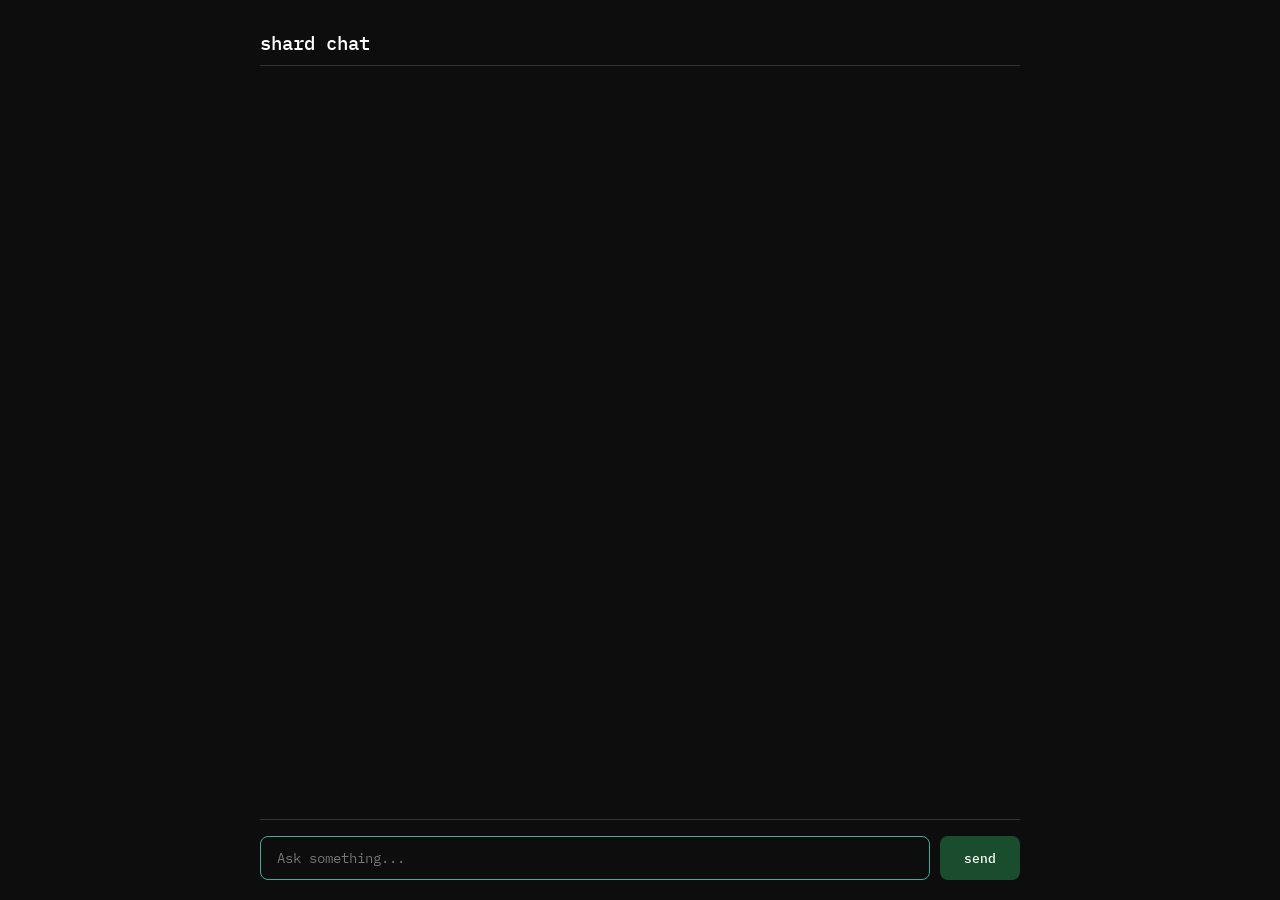
==== shard/web/chat/index.html @ 43e543bc "update" ====
<!DOCTYPE html>
<html lang="en">
<head>
	<meta charset="utf-8">
	<meta name="viewport" content="width=device-width, initial-scale=1">
	<title>shard — chat</title>
	<link rel="preconnect" href="https://fonts.googleapis.com">
	<link rel="preconnect" href="https://fonts.gstatic.com" crossorigin>
	<link href="https://fonts.googleapis.com/css2?family=IBM+Plex+Mono:wght@400;500;600&display=swap" rel="stylesheet">
	<link rel="stylesheet" href="/static/style.css">
	<style>
		body { margin: 0; background: #0d0d0d; color: #e0e0e0; font-family: 'IBM Plex Mono', monospace; }
		#app { display: flex; flex-direction: column; height: 100vh; max-width: 800px; margin: 0 auto; padding: 20px; box-sizing: border-box; }
		header { display: flex; justify-content: space-between; align-items: center; padding: 10px 0; border-bottom: 1px solid #333; margin-bottom: 20px; }
		header h1 { font-size: 1.2rem; font-weight: 500; margin: 0; color: #fff; }
		#messages { flex: 1; overflow-y: auto; display: flex; flex-direction: column; gap: 16px; padding: 10px 0; }
		.message { padding: 12px 16px; border-radius: 8px; max-width: 85%; word-wrap: break-word; }
		.message.user { align-self: flex-end; background: #1a4d2e; }
		.message.assistant { align-self: flex-start; background: #1a1a1a; border: 1px solid #333; }
		.message .role { font-size: 0.75rem; color: #888; margin-bottom: 4px; }
		.message .content { line-height: 1.5; }
		#input-area { display: flex; gap: 10px; padding-top: 16px; border-top: 1px solid #333; }
		#input { flex: 1; padding: 12px 16px; border-radius: 8px; border: 1px solid #333; background: #0d0d0d; color: #e0e0e0; font-family: inherit; font-size: 14px; resize: none; }
		#input:focus { outline: none; border-color: #4a9; }
		#send { padding: 12px 24px; border-radius: 8px; border: none; background: #1a4d2e; color: #fff; font-family: inherit; font-weight: 500; cursor: pointer; }
		#send:hover { background: #256839; }
		#send:disabled { background: #333; cursor: not-allowed; }
		.loading { color: #888; font-style: italic; }
	</style>
</head>
<body>
	<div id="app">
		<header>
			<h1>shard chat</h1>
		</header>
		<div id="messages"></div>
		<div id="input-area">
			<textarea id="input" rows="1" placeholder="Ask something..."></textarea>
			<button id="send">send</button>
		</div>
	</div>
	<script>
		const messages = document.getElementById('messages');
		const input = document.getElementById('input');
		const sendBtn = document.getElementById('send');

		function addMessage(role, content) {
			const div = document.createElement('div');
			div.className = `message ${role}`;
			div.innerHTML = `<div class="role">${role}</div><div class="content">${content}</div>`;
			messages.appendChild(div);
			messages.scrollTop = messages.scrollHeight;
		}

		async function send() {
			const text = input.value.trim();
			if (!text) return;
			input.value = '';
			addMessage('user', text);
			const loading = document.createElement('div');
			loading.className = 'message assistant loading';
			loading.textContent = 'thinking...';
			messages.appendChild(loading);
			sendBtn.disabled = true;
			try {
				const res = await fetch('/chat', {
					method: 'POST',
					headers: { 'Content-Type': 'application/json' },
					body: JSON.stringify({ messages: [{ role: 'user', content: text }] })
				});
				const data = await res.json();
				loading.remove();
				addMessage('assistant', data.content || 'No response');
			} catch (e) {
				loading.remove();
				addMessage('assistant', 'Error: ' + e.message);
			}
			sendBtn.disabled = false;
		}

		sendBtn.addEventListener('click', send);
		input.addEventListener('keydown', e => {
			if (e.key === 'Enter' && !e.shiftKey) { e.preventDefault(); send(); }
		});
		input.focus();
	</script>
</body>
</html>
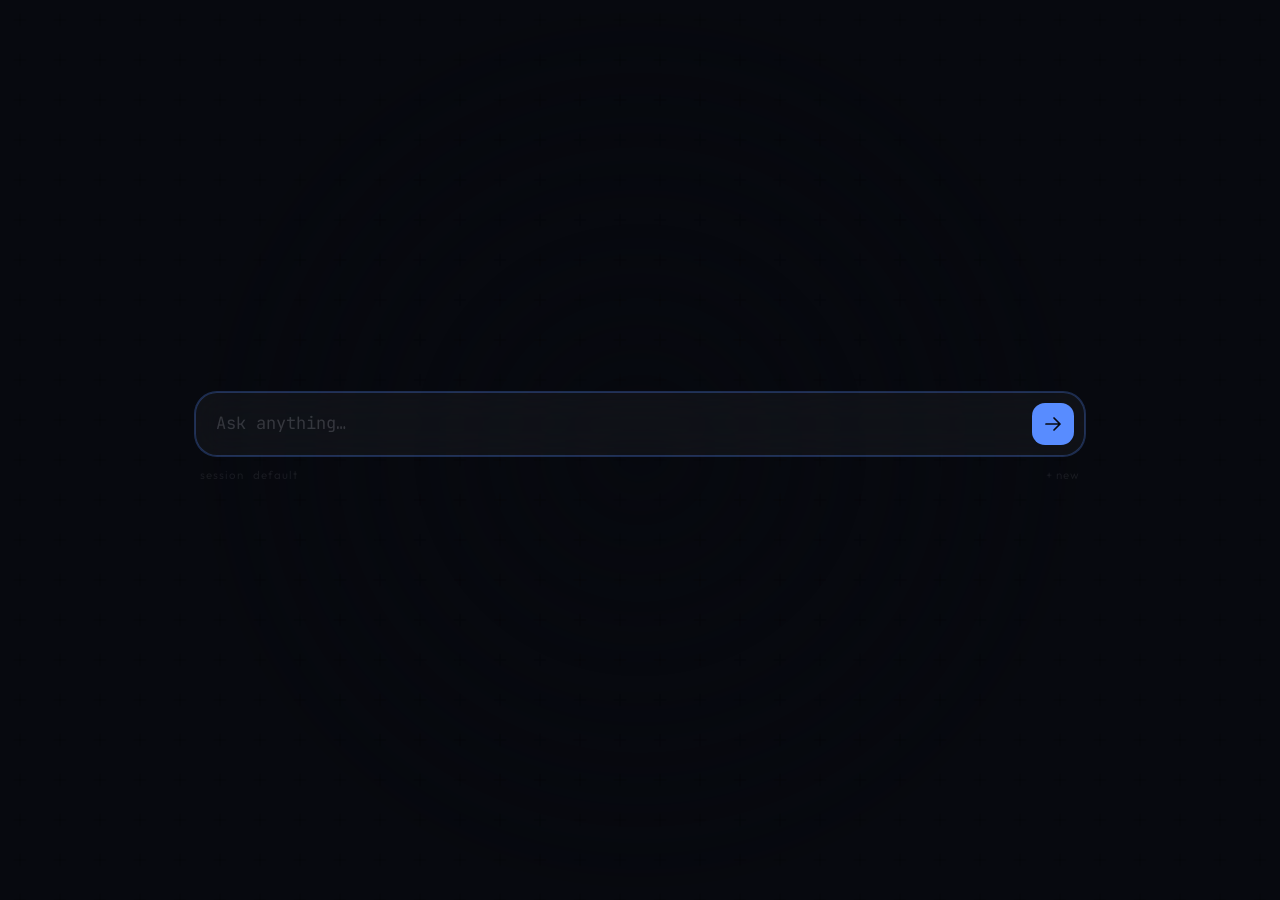
==== commit 0dba3957: "fixs" ====
--- a/shard/web/chat/index.html
+++ b/shard/web/chat/index.html
@@ -1,88 +1,704 @@
 <!DOCTYPE html>
 <html lang="en">
+
 <head>
 	<meta charset="utf-8">
 	<meta name="viewport" content="width=device-width, initial-scale=1">
-	<title>shard — chat</title>
+	<title>shard</title>
 	<link rel="preconnect" href="https://fonts.googleapis.com">
 	<link rel="preconnect" href="https://fonts.gstatic.com" crossorigin>
-	<link href="https://fonts.googleapis.com/css2?family=IBM+Plex+Mono:wght@400;500;600&display=swap" rel="stylesheet">
-	<link rel="stylesheet" href="/static/style.css">
+	<link
+		href="https://fonts.googleapis.com/css2?family=Outfit:wght@300;400;500&family=JetBrains+Mono:wght@300;400&display=swap"
+		rel="stylesheet">
 	<style>
-		body { margin: 0; background: #0d0d0d; color: #e0e0e0; font-family: 'IBM Plex Mono', monospace; }
-		#app { display: flex; flex-direction: column; height: 100vh; max-width: 800px; margin: 0 auto; padding: 20px; box-sizing: border-box; }
-		header { display: flex; justify-content: space-between; align-items: center; padding: 10px 0; border-bottom: 1px solid #333; margin-bottom: 20px; }
-		header h1 { font-size: 1.2rem; font-weight: 500; margin: 0; color: #fff; }
-		#messages { flex: 1; overflow-y: auto; display: flex; flex-direction: column; gap: 16px; padding: 10px 0; }
-		.message { padding: 12px 16px; border-radius: 8px; max-width: 85%; word-wrap: break-word; }
-		.message.user { align-self: flex-end; background: #1a4d2e; }
-		.message.assistant { align-self: flex-start; background: #1a1a1a; border: 1px solid #333; }
-		.message .role { font-size: 0.75rem; color: #888; margin-bottom: 4px; }
-		.message .content { line-height: 1.5; }
-		#input-area { display: flex; gap: 10px; padding-top: 16px; border-top: 1px solid #333; }
-		#input { flex: 1; padding: 12px 16px; border-radius: 8px; border: 1px solid #333; background: #0d0d0d; color: #e0e0e0; font-family: inherit; font-size: 14px; resize: none; }
-		#input:focus { outline: none; border-color: #4a9; }
-		#send { padding: 12px 24px; border-radius: 8px; border: none; background: #1a4d2e; color: #fff; font-family: inherit; font-weight: 500; cursor: pointer; }
-		#send:hover { background: #256839; }
-		#send:disabled { background: #333; cursor: not-allowed; }
-		.loading { color: #888; font-style: italic; }
+		:root {
+			--bg: #07090F;
+			--glass: rgba(255, 255, 255, 0.04);
+			--glass-border: rgba(255, 255, 255, 0.08);
+			--glass-user: rgba(88, 140, 255, 0.09);
+			--glass-user-b: rgba(88, 140, 255, 0.18);
+			--accent: #588CFF;
+			--accent-dim: rgba(88, 140, 255, 0.28);
+			--text: #E4E6F0;
+			--text-muted: rgba(228, 230, 240, 0.4);
+			--text-faint: rgba(228, 230, 240, 0.18);
+			--blur: 20px;
+			--font-ui: 'Outfit', sans-serif;
+			--font-mono: 'JetBrains Mono', monospace;
+			--ease: cubic-bezier(0.16, 1, 0.3, 1);
+			--reveal-opacity: 0.75;
+			/* 0–1: intensity of the blob reveal */
+		}
+
+		*,
+		*::before,
+		*::after {
+			box-sizing: border-box;
+			margin: 0;
+			padding: 0;
+		}
+
+		html,
+		body {
+			height: 100%;
+			overflow: hidden;
+		}
+
+		body {
+			background: var(--bg);
+			color: var(--text);
+			font-family: var(--font-mono);
+			font-size: 17px;
+			line-height: 1.65;
+			-webkit-font-smoothing: antialiased;
+		}
+
+		/* ── Background layers ───────────────────────────────────────────── */
+
+		/* Layer 0: blurred image — revealed by the mask hole in #glass-overlay */
+		#bg-image {
+			position: fixed;
+			inset: -100px;
+			/* overshoot to hide blur edges */
+			z-index: 0;
+			pointer-events: none;
+			background-size: cover;
+			background-position: center;
+			background-repeat: no-repeat;
+			filter: blur(80px);
+			opacity: var(--reveal-opacity);
+		}
+
+		/* cross plusses — black, in front of the glass */
+		body::after {
+			content: '';
+			position: fixed;
+			inset: 0;
+			z-index: 2;
+			pointer-events: none;
+			background-image: url("data:image/svg+xml,%3Csvg xmlns='http://www.w3.org/2000/svg' width='40' height='40'%3E%3Cline x1='20' y1='14' x2='20' y2='26' stroke='rgba(0,0,0,0.55)' stroke-width='1' stroke-linecap='round'/%3E%3Cline x1='14' y1='20' x2='26' y2='20' stroke='rgba(0,0,0,0.55)' stroke-width='1' stroke-linecap='round'/%3E%3C/svg%3E");
+			background-size: 40px 40px;
+			opacity: 0.5;
+		}
+
+		/* Layer 1: solid dark cover — hole punched by JS reveals #bg-image beneath */
+		#glass-overlay {
+			position: fixed;
+			inset: 0;
+			z-index: 1;
+			pointer-events: none;
+			background: #07090F;
+			mask-image: radial-gradient(circle 260px at 50% 50%, transparent 30%, black 85%);
+			-webkit-mask-image: radial-gradient(circle 260px at 50% 50%, transparent 30%, black 85%);
+		}
+
+		/* ── Layout ──────────────────────────────────────────────────────── */
+		#app {
+			position: relative;
+			z-index: 3;
+			display: flex;
+			flex-direction: column;
+			justify-content: center;
+			/* center input when empty */
+			height: 100vh;
+			max-width: 950px;
+			margin: 0 auto;
+			padding: 0 30px;
+			transition: justify-content 0s;
+		}
+
+		/* Once chat starts, switch to a real chat layout */
+		#app.chat-active {
+			justify-content: flex-start;
+		}
+
+		/* ── Messages ────────────────────────────────────────────────────── */
+		#messages {
+			display: none;
+			/* hidden until first message */
+			flex-direction: column;
+			gap: 15px;
+			overflow-y: auto;
+			padding: 40px 0 20px;
+			/* grows to fill all available space above the input */
+		}
+
+		#app.chat-active #messages {
+			display: flex;
+			flex: 1;
+		}
+
+		#messages::-webkit-scrollbar {
+			width: 3px;
+		}
+
+		#messages::-webkit-scrollbar-track {
+			background: transparent;
+		}
+
+		#messages::-webkit-scrollbar-thumb {
+			background: var(--glass-border);
+			border-radius: 2px;
+		}
+
+		/* ── Message ─────────────────────────────────────────────────────── */
+		.message {
+			display: flex;
+			flex-direction: column;
+			gap: 5px;
+			max-width: 82%;
+			opacity: 0;
+			transform: translateY(8px);
+			transition: opacity 0.3s var(--ease), transform 0.3s var(--ease);
+		}
+
+		.message--visible {
+			opacity: 1;
+			transform: none;
+		}
+
+		.message--user {
+			align-self: flex-end;
+		}
+
+		.message--assistant {
+			align-self: flex-start;
+		}
+
+		.message__role {
+			font-family: var(--font-ui);
+			font-size: 0.75rem;
+			font-weight: 500;
+			letter-spacing: 0.1em;
+			text-transform: uppercase;
+			color: var(--text-muted);
+			padding: 0 5px;
+		}
+
+		.message--user .message__role {
+			color: var(--accent);
+			opacity: 0.75;
+			text-align: right;
+		}
+
+		.message__body {
+			padding: 14px 19px;
+			border-radius: 18px;
+			border: 1px solid var(--glass-border);
+			background: var(--glass);
+			backdrop-filter: blur(var(--blur));
+			-webkit-backdrop-filter: blur(var(--blur));
+			color: var(--text);
+			line-height: 1.7;
+			word-break: break-word;
+			white-space: pre-wrap;
+		}
+
+		.message--user .message__body {
+			background: var(--glass-user);
+			border-color: var(--glass-user-b);
+			border-radius: 18px 18px 4px 18px;
+		}
+
+		.message--assistant .message__body {
+			border-radius: 18px 18px 18px 4px;
+		}
+
+		/* Thinking dots */
+		.message--thinking .message__body {
+			padding: 16px 22px;
+		}
+
+		.thinking-dots {
+			display: flex;
+			gap: 6px;
+			align-items: center;
+			height: 16px;
+		}
+
+		.thinking-dots span {
+			width: 6px;
+			height: 6px;
+			border-radius: 50%;
+			background: var(--accent);
+			opacity: 0.45;
+			animation: dot 1.2s ease-in-out infinite;
+		}
+
+		.thinking-dots span:nth-child(2) {
+			animation-delay: 0.15s;
+		}
+
+		.thinking-dots span:nth-child(3) {
+			animation-delay: 0.30s;
+		}
+
+		@keyframes dot {
+
+			0%,
+			60%,
+			100% {
+				transform: translateY(0);
+				opacity: 0.35;
+			}
+
+			30% {
+				transform: translateY(-6px);
+				opacity: 1;
+			}
+		}
+
+		/* Sources */
+		.message__sources {
+			padding: 0 5px;
+		}
+
+		.message__sources summary {
+			font-family: var(--font-ui);
+			font-size: 0.75rem;
+			color: var(--text-faint);
+			letter-spacing: 0.06em;
+			cursor: pointer;
+			list-style: none;
+			user-select: none;
+			transition: color 0.2s;
+		}
+
+		.message__sources summary::-webkit-details-marker {
+			display: none;
+		}
+
+		.message__sources summary::before {
+			content: '▸ ';
+			font-size: 0.65rem;
+			display: inline-block;
+			transition: transform 0.15s;
+		}
+
+		.message__sources[open] summary::before {
+			transform: rotate(90deg);
+		}
+
+		.message__sources summary:hover {
+			color: var(--text-muted);
+		}
+
+		.source-item {
+			margin-top: 6px;
+			padding: 9px 13px;
+			background: var(--glass);
+			border: 1px solid var(--glass-border);
+			border-radius: 10px;
+			font-size: 0.85rem;
+			color: var(--text-muted);
+			line-height: 1.55;
+		}
+
+		/* Error */
+		.message--error .message__body {
+			border-color: rgba(255, 90, 90, 0.22);
+			color: rgba(255, 160, 160, 0.9);
+		}
+
+		/* ── Input area ──────────────────────────────────────────────────── */
+		#input-area {
+			flex-shrink: 0;
+			padding: 0 0 24px;
+			display: flex;
+			flex-direction: column;
+			gap: 9px;
+		}
+
+		/* Add top padding when in chat mode to separate from messages */
+		#app.chat-active #input-area {
+			padding-top: 14px;
+		}
+
+		#input-glass {
+			display: flex;
+			align-items: center;
+			gap: 10px;
+			background: var(--glass);
+			border: 1px solid var(--glass-border);
+			border-radius: 22px;
+			padding: 10px 10px 10px 20px;
+			backdrop-filter: blur(var(--blur));
+			-webkit-backdrop-filter: blur(var(--blur));
+			transition: border-color 0.25s, box-shadow 0.25s;
+		}
+
+		#input-glass:focus-within {
+			border-color: var(--accent-dim);
+			box-shadow: 0 0 0 1px var(--accent-dim);
+		}
+
+		#input {
+			flex: 1;
+			background: transparent;
+			border: none;
+			outline: none;
+			color: var(--text);
+			font-family: var(--font-mono);
+			font-size: 17px;
+			line-height: 1.6;
+			resize: none;
+			min-height: 26px;
+			max-height: 200px;
+			overflow-y: auto;
+			padding: 0;
+			scrollbar-width: thin;
+			scrollbar-color: var(--glass-border) transparent;
+		}
+
+		#input::placeholder {
+			color: var(--text-faint);
+		}
+
+		#send {
+			flex-shrink: 0;
+			width: 42px;
+			height: 42px;
+			border-radius: 13px;
+			border: none;
+			background: var(--accent);
+			color: #07090F;
+			cursor: pointer;
+			display: flex;
+			align-items: center;
+			justify-content: center;
+			transition: background 0.2s, transform 0.15s;
+		}
+
+		#send:hover {
+			background: #7AABFF;
+			transform: scale(1.04);
+		}
+
+		#send:active {
+			transform: scale(0.95);
+		}
+
+		#send:disabled {
+			background: var(--glass-border);
+			opacity: 0.45;
+			cursor: not-allowed;
+			transform: none;
+		}
+
+		/* Session row */
+		#session-row {
+			display: flex;
+			align-items: center;
+			gap: 10px;
+			padding: 0 5px;
+			opacity: 0.45;
+			pointer-events: none;
+			user-select: none;
+		}
+
+		#session-row * {
+			font-family: var(--font-ui);
+			font-size: 0.72rem;
+			letter-spacing: 0.08em;
+			color: var(--text-faint);
+			background: none;
+			border: none;
+			cursor: default;
+		}
+
+		#session-new {
+			margin-left: auto;
+		}
 	</style>
 </head>
+
 <body>
+	<div id="bg-image"></div>
+	<div id="glass-overlay"></div>
 	<div id="app">
-		<header>
-			<h1>shard chat</h1>
-		</header>
 		<div id="messages"></div>
+
 		<div id="input-area">
-			<textarea id="input" rows="1" placeholder="Ask something..."></textarea>
-			<button id="send">send</button>
+			<div id="input-glass">
+				<textarea id="input" rows="1" placeholder="Ask anything…" autocomplete="off" spellcheck="false"></textarea>
+				<button id="send">
+					<svg width="18" height="18" viewBox="0 0 18 18" fill="none">
+						<path d="M2 9h14M10 3l6 6-6 6" stroke="currentColor" stroke-width="1.7" stroke-linecap="round"
+							stroke-linejoin="round" />
+					</svg>
+				</button>
+			</div>
+			<div id="session-row">
+				<span>session</span>
+				<span id="session-name">default</span>
+				<span id="session-new">+ new</span>
+			</div>
 		</div>
 	</div>
-	<script>
-		const messages = document.getElementById('messages');
-		const input = document.getElementById('input');
-		const sendBtn = document.getElementById('send');
-
-		function addMessage(role, content) {
-			const div = document.createElement('div');
-			div.className = `message ${role}`;
-			div.innerHTML = `<div class="role">${role}</div><div class="content">${content}</div>`;
-			messages.appendChild(div);
-			messages.scrollTop = messages.scrollHeight;
-		}
-
-		async function send() {
-			const text = input.value.trim();
-			if (!text) return;
-			input.value = '';
-			addMessage('user', text);
-			const loading = document.createElement('div');
-			loading.className = 'message assistant loading';
-			loading.textContent = 'thinking...';
-			messages.appendChild(loading);
-			sendBtn.disabled = true;
-			try {
-				const res = await fetch('/chat', {
+
+	<script type="module">
+		// ── Config ──────────────────────────────────────────────────────────
+		const Config = Object.freeze({
+			endpoints: { ask: '/ask', chat: '/chat' },
+			backend: 'ask',
+		});
+
+		// ── API ─────────────────────────────────────────────────────────────
+		const API = {
+			async _post(url, body) {
+				const res = await fetch(url, {
 					method: 'POST',
 					headers: { 'Content-Type': 'application/json' },
-					body: JSON.stringify({ messages: [{ role: 'user', content: text }] })
+					body: JSON.stringify(body),
 				});
-				const data = await res.json();
-				loading.remove();
-				addMessage('assistant', data.content || 'No response');
-			} catch (e) {
-				loading.remove();
-				addMessage('assistant', 'Error: ' + e.message);
-			}
-			sendBtn.disabled = false;
-		}
-
-		sendBtn.addEventListener('click', send);
-		input.addEventListener('keydown', e => {
-			if (e.key === 'Enter' && !e.shiftKey) { e.preventDefault(); send(); }
-		});
-		input.focus();
+				if (!res.ok) throw new Error(`HTTP ${res.status}`);
+				return res.json();
+			},
+			ask(query) { return this._post(Config.endpoints.ask, { query }); },
+			chat(messages, opts = {}) { return this._post(Config.endpoints.chat, { messages, ...opts }); },
+			query(text, sessionCtx = null) {
+				if (Config.backend === 'chat') {
+					const msgs = sessionCtx?.history ?? [{ role: 'user', content: text }];
+					return this.chat(msgs).then(d => ({ answer: d.content, sources: [] }));
+				}
+				return this.ask(text);
+			},
+		};
+
+		// ── State ───────────────────────────────────────────────────────────
+		const State = {
+			sessions: new Map(),
+			activeId: null,
+			get active() { return this.sessions.get(this.activeId); },
+			createSession(id = crypto.randomUUID()) {
+				this.sessions.set(id, { id, title: null, createdAt: Date.now(), messages: [] });
+				return id;
+			},
+			setActive(id) {
+				if (!this.sessions.has(id)) this.createSession(id);
+				this.activeId = id;
+			},
+			addMessage({ role, content, sources = null, error = false }) {
+				const msg = { id: crypto.randomUUID(), role, content, sources, error, timestamp: Date.now() };
+				this.active.messages.push(msg);
+				return msg;
+			},
+			chatHistory() {
+				return this.active.messages.map(m => ({ role: m.role, content: m.content }));
+			},
+			init() { this.setActive(this.createSession()); },
+		};
+
+		// ── MessageComponent ────────────────────────────────────────────────
+		const MessageComponent = {
+			create(msg) {
+				const el = document.createElement('div');
+				el.className = `message message--${msg.role}`;
+				if (msg.error) el.classList.add('message--error');
+				el.dataset.id = msg.id;
+
+				const roleEl = document.createElement('div');
+				roleEl.className = 'message__role';
+				roleEl.textContent = msg.role === 'user' ? 'you' : 'shard';
+
+				const body = document.createElement('div');
+				body.className = 'message__body';
+				body.textContent = msg.content;
+
+				el.appendChild(roleEl);
+				el.appendChild(body);
+
+				if (msg.sources?.length) {
+					const details = document.createElement('details');
+					details.className = 'message__sources';
+					const summary = document.createElement('summary');
+					summary.textContent = `${msg.sources.length} source${msg.sources.length !== 1 ? 's' : ''}`;
+					details.appendChild(summary);
+					msg.sources.forEach(s => {
+						const item = document.createElement('div');
+						item.className = 'source-item';
+						item.textContent = s.text ?? s.thought ?? s.content ?? JSON.stringify(s);
+						details.appendChild(item);
+					});
+					el.appendChild(details);
+				}
+
+				requestAnimationFrame(() => requestAnimationFrame(() => el.classList.add('message--visible')));
+				return el;
+			},
+
+			createThinking() {
+				const el = document.createElement('div');
+				el.className = 'message message--assistant message--thinking';
+				el.innerHTML = `
+					<div class="message__role">shard</div>
+					<div class="message__body">
+						<div class="thinking-dots"><span></span><span></span><span></span></div>
+					</div>`;
+				requestAnimationFrame(() => requestAnimationFrame(() => el.classList.add('message--visible')));
+				return el;
+			},
+		};
+
+		// ── UI ──────────────────────────────────────────────────────────────
+		const UI = {
+			init() {
+				this.appEl = document.getElementById('app');
+				this.messagesEl = document.getElementById('messages');
+				this.inputEl = document.getElementById('input');
+				this.sendEl = document.getElementById('send');
+				this.inputEl.addEventListener('input', () => this._resize());
+			},
+			_resize() {
+				this.inputEl.style.height = 'auto';
+				this.inputEl.style.height = Math.min(this.inputEl.scrollHeight, 200) + 'px';
+			},
+			activateChat() {
+				this.appEl.classList.add('chat-active');
+			},
+			addMessage(msg) {
+				const el = MessageComponent.create(msg);
+				this.messagesEl.appendChild(el);
+				this._scroll();
+				return el;
+			},
+			showThinking() {
+				const el = MessageComponent.createThinking();
+				this.messagesEl.appendChild(el);
+				this._scroll();
+				return el;
+			},
+			removeThinking(el) { el?.remove(); },
+			_scroll() {
+				this.messagesEl.scrollTo({ top: this.messagesEl.scrollHeight, behavior: 'smooth' });
+			},
+			setLoading(v) {
+				this.sendEl.disabled = v;
+				this.inputEl.disabled = v;
+				if (!v) { this.inputEl.focus(); this._resize(); }
+			},
+			getInput() { return this.inputEl.value.trim(); },
+			clearInput() { this.inputEl.value = ''; this.inputEl.style.height = 'auto'; },
+			onSend(fn) {
+				this.sendEl.addEventListener('click', fn);
+				this.inputEl.addEventListener('keydown', e => {
+					if (e.key === 'Enter' && !e.shiftKey) { e.preventDefault(); fn(); }
+				});
+			},
+		};
+
+		// ── App ─────────────────────────────────────────────────────────────
+		const App = {
+			started: false,
+			async init() {
+				UI.init();
+				State.init();
+				UI.onSend(() => this.send());
+				UI.inputEl.focus();
+			},
+			async send() {
+				const text = UI.getInput();
+				if (!text) return;
+
+				if (!this.started) {
+					this.started = true;
+					UI.activateChat();
+				}
+
+				UI.clearInput();
+				UI.setLoading(true);
+
+				const userMsg = State.addMessage({ role: 'user', content: text });
+				UI.addMessage(userMsg);
+
+				const thinking = UI.showThinking();
+
+				try {
+					const result = await API.query(text, { history: State.chatHistory() });
+					UI.removeThinking(thinking);
+					const reply = State.addMessage({
+						role: 'assistant',
+						content: result.answer ?? result.content ?? '—',
+						sources: result.sources ?? null,
+					});
+					UI.addMessage(reply);
+				} catch (err) {
+					UI.removeThinking(thinking);
+					const errMsg = State.addMessage({ role: 'assistant', content: `Error: ${err.message}`, error: true });
+					UI.addMessage(errMsg);
+				} finally {
+					UI.setLoading(false);
+				}
+			},
+		};
+
+		App.init();
+
+		// ── Random Pexels background ────────────────────────────────────────
+		const BG_IMAGES = [
+			// 'https://images.pexels.com/photos/18337612/pexels-photo-18337612.jpeg?auto=compress&cs=tinysrgb&w=1920', // neon cyber grid city
+			// 'https://images.pexels.com/photos/3251991/pexels-photo-3251991.jpeg?auto=compress&cs=tinysrgb&w=1920',  // rainy nights city lights
+			// 'https://images.pexels.com/photos/1526/dark-blur-blurred-gradient.jpg?auto=compress&cs=tinysrgb&w=1920', // dark gradient blur
+			// 'https://images.pexels.com/photos/15578335/pexels-photo-15578335.png?auto=compress&cs=tinysrgb&w=1920',  // moody warm abstract
+			// 'https://images.pexels.com/photos/29576128/pexels-photo-29576128.jpeg?auto=compress&cs=tinysrgb&w=1920', // bw bridge night
+			'https://images.pexels.com/photos/2080960/pexels-photo-2080960.jpeg?auto=compress&cs=tinysrgb&w=1920', // bw bridge night
+		];
+		const pick = BG_IMAGES[Math.floor(Math.random() * BG_IMAGES.length)];
+		document.getElementById('bg-image').style.backgroundImage = `url('${pick}')`;
+
+		// ── Reveal-hole tracking ────────────────────────────────────────────
+		const glassEl = document.getElementById('glass-overlay');
+		const bgEl = document.getElementById('bg-image');
+		const BLOB_R = 900;
+		const BASE_OPACITY = parseFloat(
+			getComputedStyle(document.documentElement).getPropertyValue('--reveal-opacity')
+		) || 0.75;
+		const FADE_START = 200, FADE_END = 40;
+
+		let bx = window.innerWidth / 2, by = window.innerHeight / 2;
+		let tx = bx, ty = by;
+		let currentOpacity = BASE_OPACITY;
+		let currentR = BLOB_R;
+
+		document.addEventListener('mousemove', e => { tx = e.clientX; ty = e.clientY; });
+
+		function distToRect(x, y, rect) {
+			const dx = Math.max(rect.left - x, 0, x - rect.right);
+			const dy = Math.max(rect.top - y, 0, y - rect.bottom);
+			return Math.hypot(dx, dy);
+		}
+
+		function nearestInteractable(x, y) {
+			const els = document.querySelectorAll('button, textarea, input, a, [tabindex]');
+			let min = Infinity;
+			els.forEach(el => {
+				const d = distToRect(x, y, el.getBoundingClientRect());
+				if (d < min) min = d;
+			});
+			return min;
+		}
+
+		(function lerp() {
+			bx += (tx - bx) * 0.08;
+			by += (ty - by) * 0.08;
+
+			const dist = nearestInteractable(bx, by);
+			// t=1 far away, t=0 right on element — both opacity and size go to half at t=0
+			const t = Math.min(Math.max((dist - FADE_END) / (FADE_START - FADE_END), 0), 1);
+			const targetOpacity = BASE_OPACITY * (0.5 + 0.5 * t);
+			const targetR = BLOB_R * (0.5 + 0.5 * t);
+
+			currentOpacity += (targetOpacity - currentOpacity) * 0.08;
+			currentR += (targetR - currentR) * 0.08;
+
+			bgEl.style.opacity = currentOpacity;
+			const mask = `radial-gradient(circle ${currentR}px at ${bx}px ${by}px, transparent 0%, black 100%)`;
+			glassEl.style.maskImage = mask;
+			glassEl.style.webkitMaskImage = mask;
+
+			requestAnimationFrame(lerp);
+		})();
 	</script>
 </body>
+
 </html>
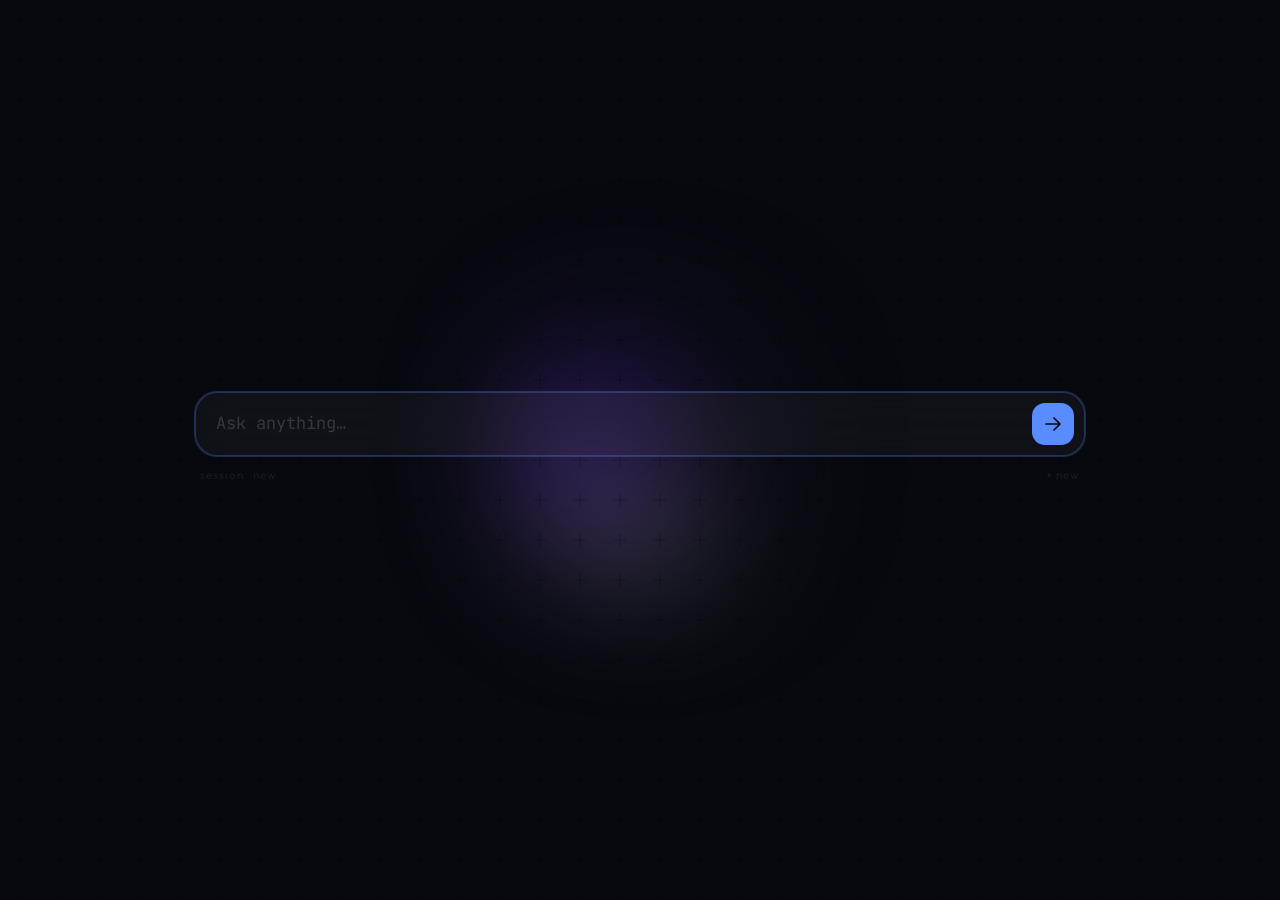
==== commit df2c2e41: "fixes" ====
--- a/shard/web/chat/index.html
+++ b/shard/web/chat/index.html
@@ -26,8 +26,6 @@
 			--font-ui: 'Outfit', sans-serif;
 			--font-mono: 'JetBrains Mono', monospace;
 			--ease: cubic-bezier(0.16, 1, 0.3, 1);
-			--reveal-opacity: 0.75;
-			/* 0–1: intensity of the blob reveal */
 		}
 
 		*,
@@ -55,21 +53,7 @@
 
 		/* ── Background layers ───────────────────────────────────────────── */
 
-		/* Layer 0: blurred image — revealed by the mask hole in #glass-overlay */
-		#bg-image {
-			position: fixed;
-			inset: -100px;
-			/* overshoot to hide blur edges */
-			z-index: 0;
-			pointer-events: none;
-			background-size: cover;
-			background-position: center;
-			background-repeat: no-repeat;
-			filter: blur(80px);
-			opacity: var(--reveal-opacity);
-		}
-
-		/* cross plusses — black, in front of the glass */
+/* cross plusses — black, in front of the glass */
 		body::after {
 			content: '';
 			position: fixed;
@@ -81,18 +65,16 @@
 			opacity: 0.5;
 		}
 
-		/* Layer 1: solid dark cover — hole punched by JS reveals #bg-image beneath */
-		#glass-overlay {
+		#gpu-canvas {
 			position: fixed;
 			inset: 0;
-			z-index: 1;
+			width: 100%;
+			height: 100%;
+			z-index: 0;
 			pointer-events: none;
-			background: #07090F;
-			mask-image: radial-gradient(circle 260px at 50% 50%, transparent 30%, black 85%);
-			-webkit-mask-image: radial-gradient(circle 260px at 50% 50%, transparent 30%, black 85%);
-		}
-
-		/* ── Layout ──────────────────────────────────────────────────────── */
+		}
+
+/* ── Layout ──────────────────────────────────────────────────────── */
 		#app {
 			position: relative;
 			z-index: 3;
@@ -202,50 +184,6 @@
 
 		.message--assistant .message__body {
 			border-radius: 18px 18px 18px 4px;
-		}
-
-		/* Thinking dots */
-		.message--thinking .message__body {
-			padding: 16px 22px;
-		}
-
-		.thinking-dots {
-			display: flex;
-			gap: 6px;
-			align-items: center;
-			height: 16px;
-		}
-
-		.thinking-dots span {
-			width: 6px;
-			height: 6px;
-			border-radius: 50%;
-			background: var(--accent);
-			opacity: 0.45;
-			animation: dot 1.2s ease-in-out infinite;
-		}
-
-		.thinking-dots span:nth-child(2) {
-			animation-delay: 0.15s;
-		}
-
-		.thinking-dots span:nth-child(3) {
-			animation-delay: 0.30s;
-		}
-
-		@keyframes dot {
-
-			0%,
-			60%,
-			100% {
-				transform: translateY(0);
-				opacity: 0.35;
-			}
-
-			30% {
-				transform: translateY(-6px);
-				opacity: 1;
-			}
 		}
 
 		/* Sources */
@@ -360,32 +298,87 @@
 			height: 42px;
 			border-radius: 13px;
 			border: none;
+			background: transparent;
+			cursor: pointer;
+			position: relative;
+		}
+
+		#send::before {
+			content: '';
+			position: absolute;
+			inset: 0;
+			border-radius: 13px;
 			background: var(--accent);
-			color: #07090F;
-			cursor: pointer;
+			transition: transform 0.5s var(--ease), opacity 0.4s var(--ease), border-radius 0.45s var(--ease);
+			pointer-events: none;
+		}
+
+		#send:hover::before { background: #7AABFF; }
+		#send:active::before { transform: scale(0.93); }
+
+		#send.loading::before,
+		#send.loading:hover::before {
+			transform: scale(0);
+			opacity: 0;
+			border-radius: 50%;
+		}
+
+		#send.loading { cursor: default; }
+
+		#send.loading:hover .send-icon--spinner {
+			transform: scale(0.65);
+			opacity: 0.6;
+		}
+
+		.send-icon {
+			position: absolute;
+			inset: 0;
 			display: flex;
 			align-items: center;
 			justify-content: center;
-			transition: background 0.2s, transform 0.15s;
-		}
-
-		#send:hover {
-			background: #7AABFF;
-			transform: scale(1.04);
-		}
-
-		#send:active {
-			transform: scale(0.95);
-		}
-
-		#send:disabled {
-			background: var(--glass-border);
-			opacity: 0.45;
-			cursor: not-allowed;
-			transform: none;
-		}
-
-		/* Session row */
+			transition: opacity 0.35s var(--ease), transform 0.5s cubic-bezier(0.34, 1.56, 0.64, 1);
+		}
+
+		.send-icon--arrow { color: #07090F; }
+
+		.send-icon--spinner {
+			opacity: 0;
+			transform: scale(0.05);
+			color: var(--accent);
+		}
+
+		#send.loading .send-icon--arrow {
+			opacity: 0;
+			transform: scale(0.05);
+		}
+
+		#send.loading .send-icon--spinner {
+			opacity: 1;
+			transform: scale(1);
+		}
+
+		#send.loading .send-icon--spinner svg {
+			animation: arc-spin 1.4s linear infinite;
+		}
+
+		#send.loading .send-icon--spinner circle {
+			animation: arc-breathe 2s cubic-bezier(0.37, 0, 0.63, 1) infinite;
+		}
+
+		@keyframes arc-spin {
+			to { transform: rotate(360deg); }
+		}
+
+		@keyframes arc-breathe {
+			0%   { stroke-dasharray: 24 16; stroke-dashoffset: 0;   opacity: 0.75; }
+			20%  { stroke-dasharray: 38 2;  stroke-dashoffset: -8;  opacity: 1; }
+			35%  { stroke-dasharray: 16 24; stroke-dashoffset: -4;  opacity: 0.35; }
+			55%  { stroke-dasharray: 34 6;  stroke-dashoffset: -10; opacity: 0.9; }
+			70%  { stroke-dasharray: 20 20; stroke-dashoffset: -3;  opacity: 0.4; }
+			100% { stroke-dasharray: 24 16; stroke-dashoffset: 0;   opacity: 0.75; }
+		}
+
+				/* Session row */
 		#session-row {
 			display: flex;
 			align-items: center;
@@ -408,24 +401,38 @@
 
 		#session-new {
 			margin-left: auto;
+			pointer-events: auto;
+			cursor: pointer;
+			transition: color 0.2s;
+		}
+
+		#session-new:hover {
+			color: var(--text-muted);
 		}
 	</style>
 </head>
 
 <body>
-	<div id="bg-image"></div>
-	<div id="glass-overlay"></div>
-	<div id="app">
+<canvas id="gpu-canvas"></canvas>
+<div id="app">
 		<div id="messages"></div>
 
 		<div id="input-area">
 			<div id="input-glass">
 				<textarea id="input" rows="1" placeholder="Ask anything…" autocomplete="off" spellcheck="false"></textarea>
 				<button id="send">
-					<svg width="18" height="18" viewBox="0 0 18 18" fill="none">
-						<path d="M2 9h14M10 3l6 6-6 6" stroke="currentColor" stroke-width="1.7" stroke-linecap="round"
-							stroke-linejoin="round" />
-					</svg>
+					<span class="send-icon send-icon--arrow">
+						<svg width="18" height="18" viewBox="0 0 18 18" fill="none">
+							<path d="M2 9h14M10 3l6 6-6 6" stroke="currentColor" stroke-width="1.7" stroke-linecap="round"
+								stroke-linejoin="round" />
+						</svg>
+					</span>
+					<span class="send-icon send-icon--spinner">
+						<svg width="18" height="18" viewBox="0 0 18 18" fill="none">
+							<circle cx="9" cy="9" r="6.5" stroke="currentColor" stroke-width="1.7"
+								stroke-linecap="round" stroke-dasharray="26 14" />
+						</svg>
+					</span>
 				</button>
 			</div>
 			<div id="session-row">
@@ -439,8 +446,8 @@
 	<script type="module">
 		// ── Config ──────────────────────────────────────────────────────────
 		const Config = Object.freeze({
-			endpoints: { ask: '/ask', chat: '/chat' },
-			backend: 'ask',
+			endpoints: { ask: '/ask', chat: '/chat', agent: '/agent' },
+			backend: 'agent',
 		});
 
 		// ── API ─────────────────────────────────────────────────────────────
@@ -456,7 +463,14 @@
 			},
 			ask(query) { return this._post(Config.endpoints.ask, { query }); },
 			chat(messages, opts = {}) { return this._post(Config.endpoints.chat, { messages, ...opts }); },
+			agent(message, sessionId = null) {
+				return this._post(Config.endpoints.agent, { message, session_id: sessionId });
+			},
 			query(text, sessionCtx = null) {
+				if (Config.backend === 'agent') {
+					return this.agent(text, sessionCtx?.serverSessionId)
+						.then(d => ({ answer: d.content, sources: [], serverSessionId: d.session_id }));
+				}
 				if (Config.backend === 'chat') {
 					const msgs = sessionCtx?.history ?? [{ role: 'user', content: text }];
 					return this.chat(msgs).then(d => ({ answer: d.content, sources: [] }));
@@ -471,7 +485,7 @@
 			activeId: null,
 			get active() { return this.sessions.get(this.activeId); },
 			createSession(id = crypto.randomUUID()) {
-				this.sessions.set(id, { id, title: null, createdAt: Date.now(), messages: [] });
+				this.sessions.set(id, { id, title: null, createdAt: Date.now(), messages: [], serverSessionId: null });
 				return id;
 			},
 			setActive(id) {
@@ -527,17 +541,6 @@
 				return el;
 			},
 
-			createThinking() {
-				const el = document.createElement('div');
-				el.className = 'message message--assistant message--thinking';
-				el.innerHTML = `
-					<div class="message__role">shard</div>
-					<div class="message__body">
-						<div class="thinking-dots"><span></span><span></span><span></span></div>
-					</div>`;
-				requestAnimationFrame(() => requestAnimationFrame(() => el.classList.add('message--visible')));
-				return el;
-			},
 		};
 
 		// ── UI ──────────────────────────────────────────────────────────────
@@ -547,7 +550,22 @@
 				this.messagesEl = document.getElementById('messages');
 				this.inputEl = document.getElementById('input');
 				this.sendEl = document.getElementById('send');
+				this.sessionNameEl = document.getElementById('session-name');
 				this.inputEl.addEventListener('input', () => this._resize());
+				document.getElementById('session-new').addEventListener('click', () => {
+					State.setActive(State.createSession());
+					this.messagesEl.innerHTML = '';
+					this.appEl.classList.remove('chat-active');
+					App.started = false;
+					this.updateSessionDisplay(null);
+					this.inputEl.focus();
+				});
+				this.updateSessionDisplay(null);
+			},
+			updateSessionDisplay(serverSessionId) {
+				this.sessionNameEl.textContent = serverSessionId
+					? serverSessionId.slice(0, 8) + '…'
+					: 'new';
 			},
 			_resize() {
 				this.inputEl.style.height = 'auto';
@@ -562,27 +580,28 @@
 				this._scroll();
 				return el;
 			},
-			showThinking() {
-				const el = MessageComponent.createThinking();
-				this.messagesEl.appendChild(el);
-				this._scroll();
-				return el;
-			},
-			removeThinking(el) { el?.remove(); },
+			showThinking() {},
+			removeThinking(_el) {},
 			_scroll() {
 				this.messagesEl.scrollTo({ top: this.messagesEl.scrollHeight, behavior: 'smooth' });
 			},
 			setLoading(v) {
-				this.sendEl.disabled = v;
 				this.inputEl.disabled = v;
-				if (!v) { this.inputEl.focus(); this._resize(); }
+				if (v) {
+					this.sendEl.classList.add('loading');
+				} else {
+					this.sendEl.classList.remove('loading');
+					this.inputEl.focus();
+					this._resize();
+				}
 			},
 			getInput() { return this.inputEl.value.trim(); },
 			clearInput() { this.inputEl.value = ''; this.inputEl.style.height = 'auto'; },
 			onSend(fn) {
-				this.sendEl.addEventListener('click', fn);
+				const guard = () => { if (!this.sendEl.classList.contains('loading')) fn(); };
+				this.sendEl.addEventListener('click', guard);
 				this.inputEl.addEventListener('keydown', e => {
-					if (e.key === 'Enter' && !e.shiftKey) { e.preventDefault(); fn(); }
+					if (e.key === 'Enter' && !e.shiftKey) { e.preventDefault(); guard(); }
 				});
 			},
 		};
@@ -614,8 +633,12 @@
 				const thinking = UI.showThinking();
 
 				try {
-					const result = await API.query(text, { history: State.chatHistory() });
+					const result = await API.query(text, State.active);
 					UI.removeThinking(thinking);
+					if (result.serverSessionId) {
+						State.active.serverSessionId = result.serverSessionId;
+						UI.updateSessionDisplay(result.serverSessionId);
+					}
 					const reply = State.addMessage({
 						role: 'assistant',
 						content: result.answer ?? result.content ?? '—',
@@ -634,70 +657,189 @@
 
 		App.init();
 
-		// ── Random Pexels background ────────────────────────────────────────
-		const BG_IMAGES = [
-			// 'https://images.pexels.com/photos/18337612/pexels-photo-18337612.jpeg?auto=compress&cs=tinysrgb&w=1920', // neon cyber grid city
-			// 'https://images.pexels.com/photos/3251991/pexels-photo-3251991.jpeg?auto=compress&cs=tinysrgb&w=1920',  // rainy nights city lights
-			// 'https://images.pexels.com/photos/1526/dark-blur-blurred-gradient.jpg?auto=compress&cs=tinysrgb&w=1920', // dark gradient blur
-			// 'https://images.pexels.com/photos/15578335/pexels-photo-15578335.png?auto=compress&cs=tinysrgb&w=1920',  // moody warm abstract
-			// 'https://images.pexels.com/photos/29576128/pexels-photo-29576128.jpeg?auto=compress&cs=tinysrgb&w=1920', // bw bridge night
-			'https://images.pexels.com/photos/2080960/pexels-photo-2080960.jpeg?auto=compress&cs=tinysrgb&w=1920', // bw bridge night
-		];
-		const pick = BG_IMAGES[Math.floor(Math.random() * BG_IMAGES.length)];
-		document.getElementById('bg-image').style.backgroundImage = `url('${pick}')`;
-
-		// ── Reveal-hole tracking ────────────────────────────────────────────
-		const glassEl = document.getElementById('glass-overlay');
-		const bgEl = document.getElementById('bg-image');
-		const BLOB_R = 900;
-		const BASE_OPACITY = parseFloat(
-			getComputedStyle(document.documentElement).getPropertyValue('--reveal-opacity')
-		) || 0.75;
-		const FADE_START = 200, FADE_END = 40;
-
-		let bx = window.innerWidth / 2, by = window.innerHeight / 2;
-		let tx = bx, ty = by;
-		let currentOpacity = BASE_OPACITY;
-		let currentR = BLOB_R;
-
-		document.addEventListener('mousemove', e => { tx = e.clientX; ty = e.clientY; });
-
-		function distToRect(x, y, rect) {
-			const dx = Math.max(rect.left - x, 0, x - rect.right);
-			const dy = Math.max(rect.top - y, 0, y - rect.bottom);
-			return Math.hypot(dx, dy);
-		}
-
-		function nearestInteractable(x, y) {
-			const els = document.querySelectorAll('button, textarea, input, a, [tabindex]');
+		// ── Helpers ─────────────────────────────────────────────────────────
+		function hslToRgb(h, s, l) {
+			const a = s * Math.min(l, 1 - l);
+			const f = n => { const k = (n + h / 30) % 12; return l - a * Math.max(-1, Math.min(k - 3, 9 - k, 1)); };
+			return [f(0), f(8), f(4)];
+		}
+
+		// ── Mouse / reveal state ─────────────────────────────────────────────
+		const REVEAL_R = 380, FADE_START = 200, FADE_END = 40;
+		let mx = window.innerWidth / 2, my = window.innerHeight / 2;
+		let bx = mx, by = my, currentR = REVEAL_R;
+
+		document.addEventListener('mousemove', e => { mx = e.clientX; my = e.clientY; });
+
+		function nearestUI(x, y) {
 			let min = Infinity;
-			els.forEach(el => {
-				const d = distToRect(x, y, el.getBoundingClientRect());
+			document.querySelectorAll('button,textarea,input,a,[tabindex]').forEach(el => {
+				const r = el.getBoundingClientRect();
+				const d = Math.hypot(Math.max(r.left - x, 0, x - r.right), Math.max(r.top - y, 0, y - r.bottom));
 				if (d < min) min = d;
 			});
 			return min;
 		}
 
-		(function lerp() {
-			bx += (tx - bx) * 0.08;
-			by += (ty - by) * 0.08;
-
-			const dist = nearestInteractable(bx, by);
-			// t=1 far away, t=0 right on element — both opacity and size go to half at t=0
-			const t = Math.min(Math.max((dist - FADE_END) / (FADE_START - FADE_END), 0), 1);
-			const targetOpacity = BASE_OPACITY * (0.5 + 0.5 * t);
-			const targetR = BLOB_R * (0.5 + 0.5 * t);
-
-			currentOpacity += (targetOpacity - currentOpacity) * 0.08;
-			currentR += (targetR - currentR) * 0.08;
-
-			bgEl.style.opacity = currentOpacity;
-			const mask = `radial-gradient(circle ${currentR}px at ${bx}px ${by}px, transparent 0%, black 100%)`;
-			glassEl.style.maskImage = mask;
-			glassEl.style.webkitMaskImage = mask;
-
-			requestAnimationFrame(lerp);
-		})();
+		// ── Blob state ───────────────────────────────────────────────────────
+		const NUM_BLOBS = 7;
+		const blobs = Array.from({ length: NUM_BLOBS }, (_, i) => ({
+			x: 0.1 + Math.random() * 0.8, y: 0.1 + Math.random() * 0.8,
+			vx: (Math.random() - 0.5) * 0.00060,
+			vy: (Math.random() - 0.5) * 0.00060,
+			baseRadius: 0.10 + Math.random() * 0.20,
+			phase: Math.random() * Math.PI * 2,
+			hue: (i / NUM_BLOBS) * 360,
+			hueSpeed: 0.007 + Math.random() * 0.010,
+		}));
+
+		function stepBlobs() {
+			for (const b of blobs) {
+				b.x += b.vx; b.y += b.vy;
+				if (b.x < 0.04 || b.x > 0.96) b.vx *= -1;
+				if (b.y < 0.04 || b.y > 0.96) b.vy *= -1;
+				b.hue = (b.hue + b.hueSpeed) % 360;
+			}
+		}
+
+		// ── WebGPU ──────────────────────────────────────────────────────────
+		const gpuCanvas = document.getElementById('gpu-canvas');
+
+		const WGSL = `
+struct Uniforms { resolution: vec2<f32>, mouse: vec2<f32>, reveal_r: f32, time: f32 }
+struct Blob     { pos: vec2<f32>, radius: f32, _p: f32, color: vec4<f32> }
+@group(0) @binding(0) var<uniform>       u     : Uniforms;
+@group(0) @binding(1) var<storage, read> blobs : array<Blob>;
+
+@vertex fn vs(@builtin(vertex_index) vi: u32) -> @builtin(position) vec4<f32> {
+  var p = array<vec2<f32>,3>(vec2(-1.,-1.), vec2(3.,-1.), vec2(-1.,3.));
+  return vec4<f32>(p[vi], 0., 1.);
+}
+
+fn hash(px: vec2<f32>, t: f32) -> f32 {
+  let q = vec3<f32>(px * 0.013, t);
+  return fract(sin(dot(q, vec3<f32>(127.1, 311.7, 74.7))) * 43758.5453);
+}
+
+@fragment fn fs(@builtin(position) fp: vec4<f32>) -> @location(0) vec4<f32> {
+  let px  = fp.xy;
+  var raw = vec3<f32>(0.);
+  let n   = arrayLength(&blobs);
+  for (var i = 0u; i < n; i++) {
+    let bpx  = blobs[i].pos * u.resolution;
+    let brad = blobs[i].radius * max(u.resolution.x, u.resolution.y);
+    let d    = length(px - bpx);
+    let t    = 1. - smoothstep(0., brad, d);
+    raw     += blobs[i].color.rgb * (t * t);
+  }
+  let col    = raw / (raw + vec3<f32>(1.));
+  let reveal = 1. - smoothstep(u.reveal_r * .70, u.reveal_r, length(px - u.mouse));
+  let bg     = vec3<f32>(0.02745, 0.03529, 0.05882);
+  var result = min(bg + col * reveal, vec3<f32>(1.));
+  let blob_mask = smoothstep(0.005, 0.05, length(raw));
+  let grain  = (hash(px, floor(u.time * 20.) / 20.) * 2. - 1.) * 0.045 * blob_mask * reveal;
+  return vec4<f32>(clamp(result + grain, vec3<f32>(0.), vec3<f32>(1.)), 1.0);
+}`;
+
+		async function tryWebGPU() {
+			if (!navigator.gpu) return null;
+			const adapter = await navigator.gpu.requestAdapter({ powerPreference: 'low-power' }).catch(() => null);
+			if (!adapter) return null;
+			const device  = await adapter.requestDevice().catch(() => null);
+			if (!device)  return null;
+			const ctx     = gpuCanvas.getContext('webgpu');
+			if (!ctx)     return null;
+			const fmt     = navigator.gpu.getPreferredCanvasFormat();
+
+			function resize() {
+				gpuCanvas.width  = window.innerWidth;
+				gpuCanvas.height = window.innerHeight;
+				ctx.configure({ device, format: fmt, alphaMode: 'opaque' });
+			}
+			resize();
+			window.addEventListener('resize', resize);
+
+			const uBuf = device.createBuffer({ size: 32, usage: GPUBufferUsage.UNIFORM | GPUBufferUsage.COPY_DST });
+			const bBuf = device.createBuffer({ size: NUM_BLOBS * 32, usage: GPUBufferUsage.STORAGE | GPUBufferUsage.COPY_DST });
+			const shader = device.createShaderModule({ code: WGSL });
+			const bgl    = device.createBindGroupLayout({ entries: [
+				{ binding: 0, visibility: GPUShaderStage.FRAGMENT, buffer: { type: 'uniform' } },
+				{ binding: 1, visibility: GPUShaderStage.FRAGMENT, buffer: { type: 'read-only-storage' } },
+			]});
+			const pipeline = device.createRenderPipeline({
+				layout:    device.createPipelineLayout({ bindGroupLayouts: [bgl] }),
+				vertex:    { module: shader, entryPoint: 'vs' },
+				fragment:  { module: shader, entryPoint: 'fs', targets: [{ format: fmt }] },
+				primitive: { topology: 'triangle-list' },
+			});
+			const bg = device.createBindGroup({ layout: bgl, entries: [
+				{ binding: 0, resource: { buffer: uBuf } },
+				{ binding: 1, resource: { buffer: bBuf } },
+			]});
+
+			const blobData = new Float32Array(NUM_BLOBS * 8);
+			const uData    = new Float32Array(8);
+
+			return function renderGPU(ts) {
+				const W = gpuCanvas.width, H = gpuCanvas.height, tsS = ts * 0.001;
+				for (let i = 0; i < NUM_BLOBS; i++) {
+					const b = blobs[i];
+					const radius = Math.max(0.10, Math.min(0.30, b.baseRadius * (1 + 0.28 * Math.sin(tsS * 0.35 + b.phase))));
+					const [r, g, bl] = hslToRgb(b.hue, 0.78, 0.58);
+					const o = i * 8;
+					blobData[o]=b.x; blobData[o+1]=b.y; blobData[o+2]=radius; blobData[o+3]=0;
+					blobData[o+4]=r; blobData[o+5]=g; blobData[o+6]=bl; blobData[o+7]=1;
+				}
+				device.queue.writeBuffer(bBuf, 0, blobData);
+				uData[0]=W; uData[1]=H; uData[2]=bx; uData[3]=by; uData[4]=currentR; uData[5]=tsS;
+				device.queue.writeBuffer(uBuf, 0, uData);
+				const enc  = device.createCommandEncoder();
+				const pass = enc.beginRenderPass({ colorAttachments: [{
+					view: ctx.getCurrentTexture().createView(),
+					clearValue: { r: 0.02745, g: 0.03529, b: 0.05882, a: 1 }, loadOp: 'clear', storeOp: 'store',
+				}]});
+				pass.setPipeline(pipeline); pass.setBindGroup(0, bg); pass.draw(3); pass.end();
+				device.queue.submit([enc.finish()]);
+			};
+		}
+
+		// ── Canvas 2D fallback (no grain) ────────────────────────────────────
+		function initCanvas2D() {
+			const c = gpuCanvas.getContext('2d');
+			gpuCanvas.style.filter = 'blur(60px)';
+			function resize() { gpuCanvas.width = window.innerWidth; gpuCanvas.height = window.innerHeight; }
+			resize();
+			window.addEventListener('resize', resize);
+			return function render2D(ts) {
+				const W = gpuCanvas.width, H = gpuCanvas.height, tsS = ts * 0.001;
+				c.fillStyle = '#07090F'; c.fillRect(0, 0, W, H);
+				for (const b of blobs) {
+					const cx = b.x * W, cy = b.y * H;
+					const brad = Math.max(0.10, Math.min(0.30, b.baseRadius * (1 + 0.28 * Math.sin(tsS * 0.35 + b.phase)))) * Math.max(W, H);
+					const g = c.createRadialGradient(cx, cy, 0, cx, cy, brad);
+					g.addColorStop(0, `hsla(${b.hue},78%,60%,.85)`);
+					g.addColorStop(0.5, `hsla(${b.hue},70%,50%,.40)`);
+					g.addColorStop(1, `hsla(${b.hue},60%,40%,.00)`);
+					c.fillStyle = g; c.fillRect(0, 0, W, H);
+				}
+				c.globalCompositeOperation = 'destination-in';
+				const rm = c.createRadialGradient(bx, by, currentR * 0.70, bx, by, currentR);
+				rm.addColorStop(0, 'rgba(0,0,0,1)'); rm.addColorStop(1, 'rgba(0,0,0,0)');
+				c.fillStyle = rm; c.fillRect(0, 0, W, H);
+				c.globalCompositeOperation = 'source-over';
+			};
+		}
+
+		// ── Tick ─────────────────────────────────────────────────────────────
+		const renderFn = await tryWebGPU() ?? initCanvas2D();
+		(function tick(ts) {
+			bx += (mx - bx) * 0.08; by += (my - by) * 0.08;
+			const t = Math.min(Math.max((nearestUI(bx, by) - FADE_END) / (FADE_START - FADE_END), 0), 1);
+			currentR += (REVEAL_R * (0.25 + 0.75 * t) - currentR) * 0.08;
+			stepBlobs();
+			renderFn(ts);
+			requestAnimationFrame(tick);
+		})(0);
 	</script>
 </body>
 
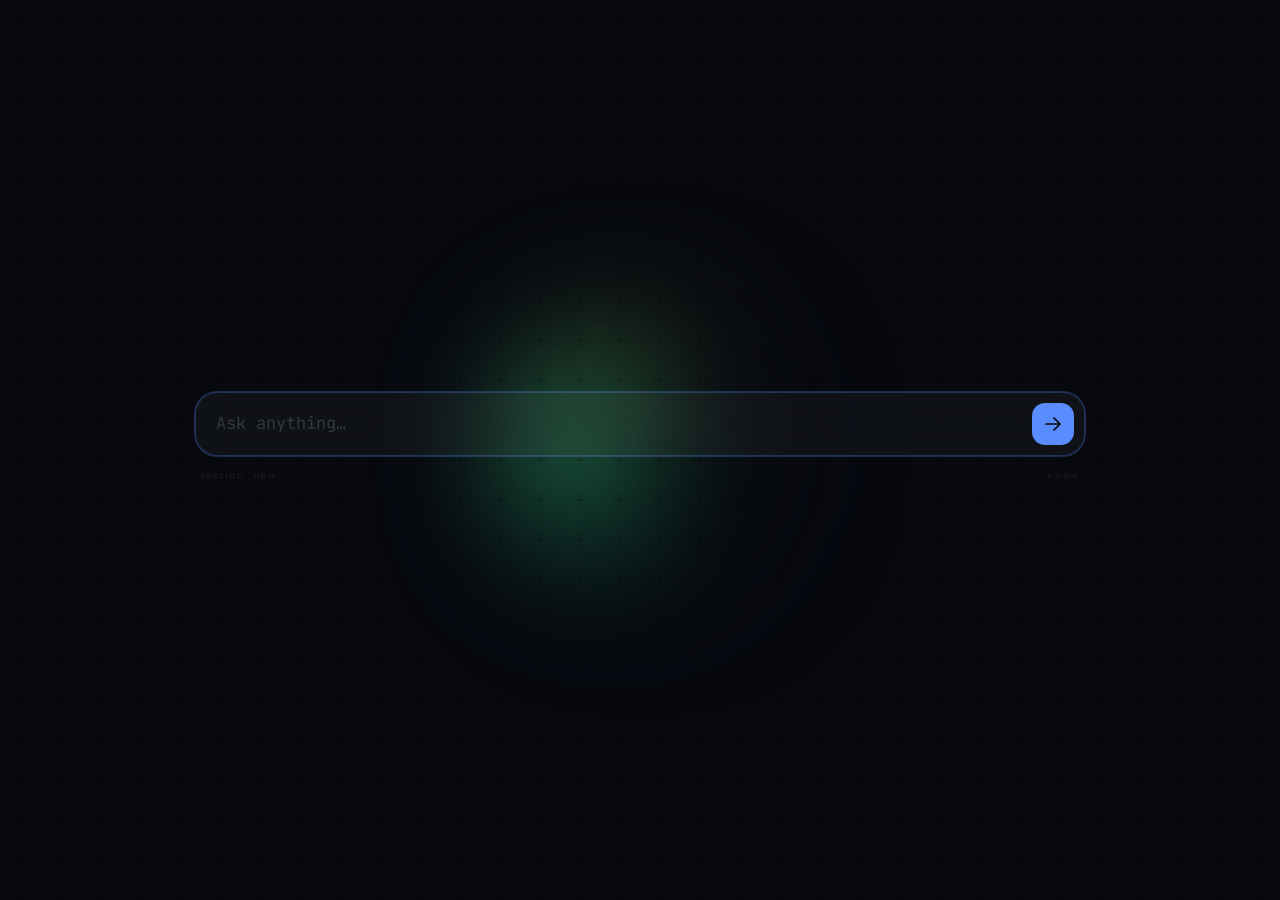
==== commit 68eaec7c: "fix" ====
--- a/shard/web/chat/index.html
+++ b/shard/web/chat/index.html
@@ -110,6 +110,11 @@
 			flex: 1;
 		}
 
+		#messages::before {
+			content: '';
+			flex: 1;
+		}
+
 		#messages::-webkit-scrollbar {
 			width: 3px;
 		}
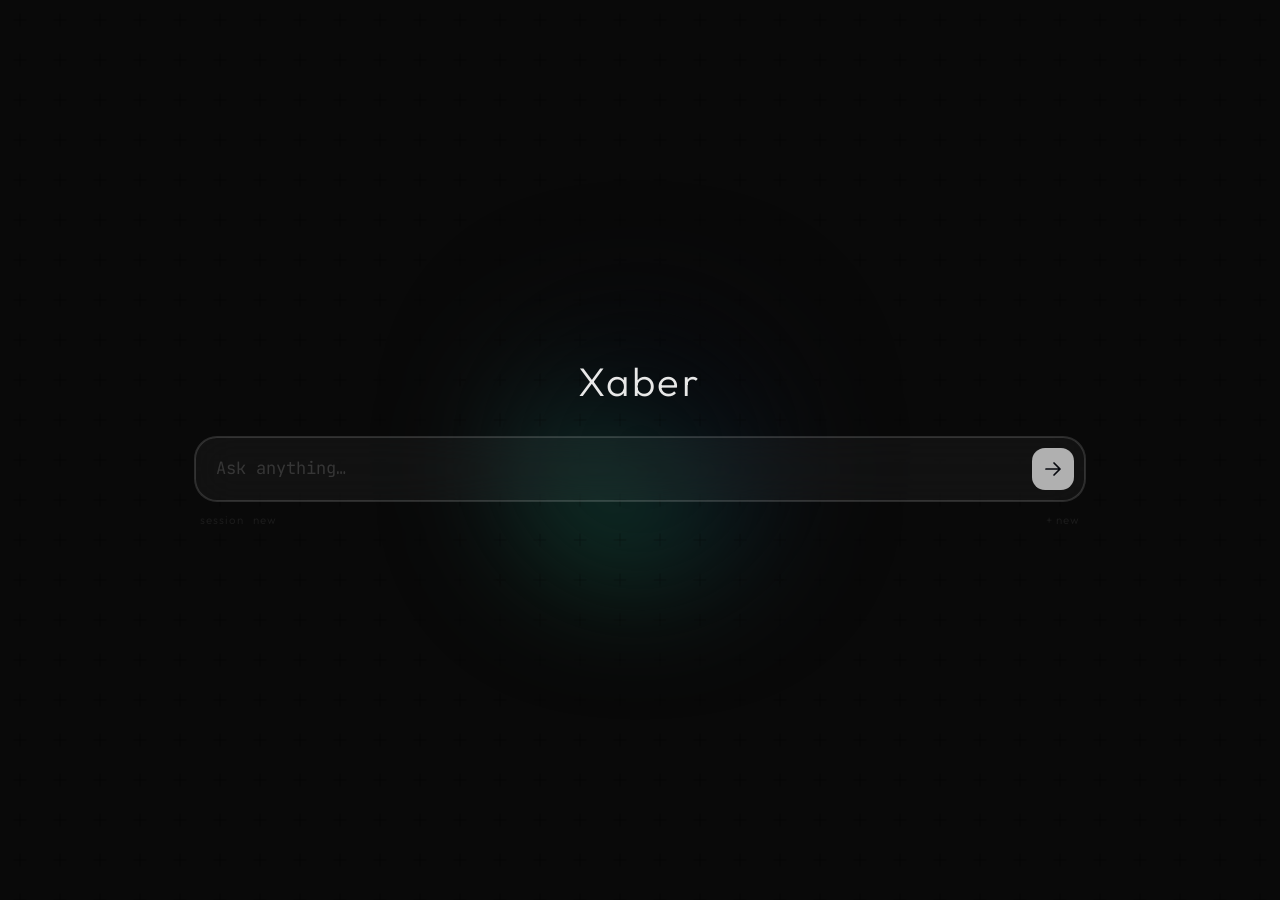
==== commit aec974b9: "fix" ====
--- a/shard/web/chat/index.html
+++ b/shard/web/chat/index.html
@@ -12,16 +12,16 @@
 		rel="stylesheet">
 	<style>
 		:root {
-			--bg: #07090F;
+			--bg: #090909;
 			--glass: rgba(255, 255, 255, 0.04);
 			--glass-border: rgba(255, 255, 255, 0.08);
-			--glass-user: rgba(88, 140, 255, 0.09);
-			--glass-user-b: rgba(88, 140, 255, 0.18);
-			--accent: #588CFF;
-			--accent-dim: rgba(88, 140, 255, 0.28);
-			--text: #E4E6F0;
-			--text-muted: rgba(228, 230, 240, 0.4);
-			--text-faint: rgba(228, 230, 240, 0.18);
+			--glass-user: rgba(255, 255, 255, 0.06);
+			--glass-user-b: rgba(255, 255, 255, 0.11);
+			--accent: #B0B0B0;
+			--accent-dim: rgba(255, 255, 255, 0.14);
+			--text: #E8E8E8;
+			--text-muted: rgba(220, 220, 220, 0.4);
+			--text-faint: rgba(220, 220, 220, 0.18);
 			--blur: 20px;
 			--font-ui: 'Outfit', sans-serif;
 			--font-mono: 'JetBrains Mono', monospace;
@@ -241,6 +241,27 @@
 		.message--error .message__body {
 			border-color: rgba(255, 90, 90, 0.22);
 			color: rgba(255, 160, 160, 0.9);
+		}
+
+		/* ── Wordmark ────────────────────────────────────────────────────── */
+		#wordmark {
+			font-family: var(--font-ui);
+			font-size: 2.5rem;
+			font-weight: 300;
+			letter-spacing: 0.07em;
+			color: var(--text);
+			width: fit-content;
+			margin: 0 auto;
+			padding-bottom: 14px;
+			transition: transform 0.55s var(--ease), opacity 0.45s var(--ease);
+			transform-origin: center center;
+			pointer-events: none;
+			user-select: none;
+			will-change: transform;
+		}
+
+		#app.chat-active #wordmark {
+			display: none;
 		}
 
 		/* ── Input area ──────────────────────────────────────────────────── */
@@ -318,7 +339,7 @@
 			pointer-events: none;
 		}
 
-		#send:hover::before { background: #7AABFF; }
+		#send:hover::before { background: #D0D0D0; }
 		#send:active::before { transform: scale(0.93); }
 
 		#send.loading::before,
@@ -423,6 +444,7 @@
 		<div id="messages"></div>
 
 		<div id="input-area">
+			<div id="wordmark">Xaber</div>
 			<div id="input-glass">
 				<textarea id="input" rows="1" placeholder="Ask anything…" autocomplete="off" spellcheck="false"></textarea>
 				<button id="send">
@@ -556,13 +578,16 @@
 				this.inputEl = document.getElementById('input');
 				this.sendEl = document.getElementById('send');
 				this.sessionNameEl = document.getElementById('session-name');
-				this.inputEl.addEventListener('input', () => this._resize());
+				this.wordmarkEl = document.getElementById('wordmark');
+				this._wordmarkDocked = false;
+				this.inputEl.addEventListener('input', () => { this._resize(); this._updateWordmark(); });
 				document.getElementById('session-new').addEventListener('click', () => {
 					State.setActive(State.createSession());
 					this.messagesEl.innerHTML = '';
 					this.appEl.classList.remove('chat-active');
 					App.started = false;
 					this.updateSessionDisplay(null);
+					this._undockWordmark();
 					this.inputEl.focus();
 				});
 				this.updateSessionDisplay(null);
@@ -599,6 +624,32 @@
 					this.inputEl.focus();
 					this._resize();
 				}
+			},
+			_updateWordmark() {
+				if (this.inputEl.value.length > 0 && !this._wordmarkDocked) {
+					this._dockWordmark();
+				} else if (this.inputEl.value.length === 0 && this._wordmarkDocked) {
+					this._undockWordmark();
+				}
+			},
+			_dockWordmark() {
+				const wR = this.wordmarkEl.getBoundingClientRect();
+				const gR = document.getElementById('input-glass').getBoundingClientRect();
+				const scale = 0.42;
+				const fromX = wR.left + wR.width / 2;
+				const fromY = wR.top + wR.height / 2;
+				const targetX = gR.left + 28;
+				const targetY = gR.top + gR.height / 2;
+				const tx = targetX - fromX;
+				const ty = targetY - fromY;
+				this.wordmarkEl.style.transform = `translate(${tx}px, ${ty}px) scale(${scale})`;
+				this.wordmarkEl.style.opacity = '0.55';
+				this._wordmarkDocked = true;
+			},
+			_undockWordmark() {
+				this.wordmarkEl.style.transform = '';
+				this.wordmarkEl.style.opacity = '';
+				this._wordmarkDocked = false;
 			},
 			getInput() { return this.inputEl.value.trim(); },
 			clearInput() { this.inputEl.value = ''; this.inputEl.style.height = 'auto'; },
@@ -734,15 +785,16 @@
     let bpx  = blobs[i].pos * u.resolution;
     let brad = blobs[i].radius * max(u.resolution.x, u.resolution.y);
     let d    = length(px - bpx);
-    let t    = 1. - smoothstep(0., brad, d);
+    let fade = 180.;
+    let t    = 1. - smoothstep(max(0., brad - fade), brad, d);
     raw     += blobs[i].color.rgb * (t * t);
   }
   let col    = raw / (raw + vec3<f32>(1.));
-  let reveal = 1. - smoothstep(u.reveal_r * .70, u.reveal_r, length(px - u.mouse));
-  let bg     = vec3<f32>(0.02745, 0.03529, 0.05882);
+  let reveal = 1. - smoothstep(max(0., u.reveal_r - 140.), u.reveal_r, length(px - u.mouse));
+  let bg     = vec3<f32>(0.035, 0.035, 0.035);
   var result = min(bg + col * reveal, vec3<f32>(1.));
   let blob_mask = smoothstep(0.005, 0.05, length(raw));
-  let grain  = (hash(px, floor(u.time * 20.) / 20.) * 2. - 1.) * 0.045 * blob_mask * reveal;
+  let grain  = (hash(floor(px / 2.) * 2., floor(u.time * 20.) / 20.) * 2. - 1.) * 0.045 * blob_mask * reveal;
   return vec4<f32>(clamp(result + grain, vec3<f32>(0.), vec3<f32>(1.)), 1.0);
 }`;
 
@@ -790,7 +842,7 @@
 				for (let i = 0; i < NUM_BLOBS; i++) {
 					const b = blobs[i];
 					const radius = Math.max(0.10, Math.min(0.30, b.baseRadius * (1 + 0.28 * Math.sin(tsS * 0.35 + b.phase))));
-					const [r, g, bl] = hslToRgb(b.hue, 0.78, 0.58);
+					const [r, g, bl] = hslToRgb(b.hue, 0.35, 0.32);
 					const o = i * 8;
 					blobData[o]=b.x; blobData[o+1]=b.y; blobData[o+2]=radius; blobData[o+3]=0;
 					blobData[o+4]=r; blobData[o+5]=g; blobData[o+6]=bl; blobData[o+7]=1;
@@ -801,7 +853,7 @@
 				const enc  = device.createCommandEncoder();
 				const pass = enc.beginRenderPass({ colorAttachments: [{
 					view: ctx.getCurrentTexture().createView(),
-					clearValue: { r: 0.02745, g: 0.03529, b: 0.05882, a: 1 }, loadOp: 'clear', storeOp: 'store',
+					clearValue: { r: 0.035, g: 0.035, b: 0.035, a: 1 }, loadOp: 'clear', storeOp: 'store',
 				}]});
 				pass.setPipeline(pipeline); pass.setBindGroup(0, bg); pass.draw(3); pass.end();
 				device.queue.submit([enc.finish()]);
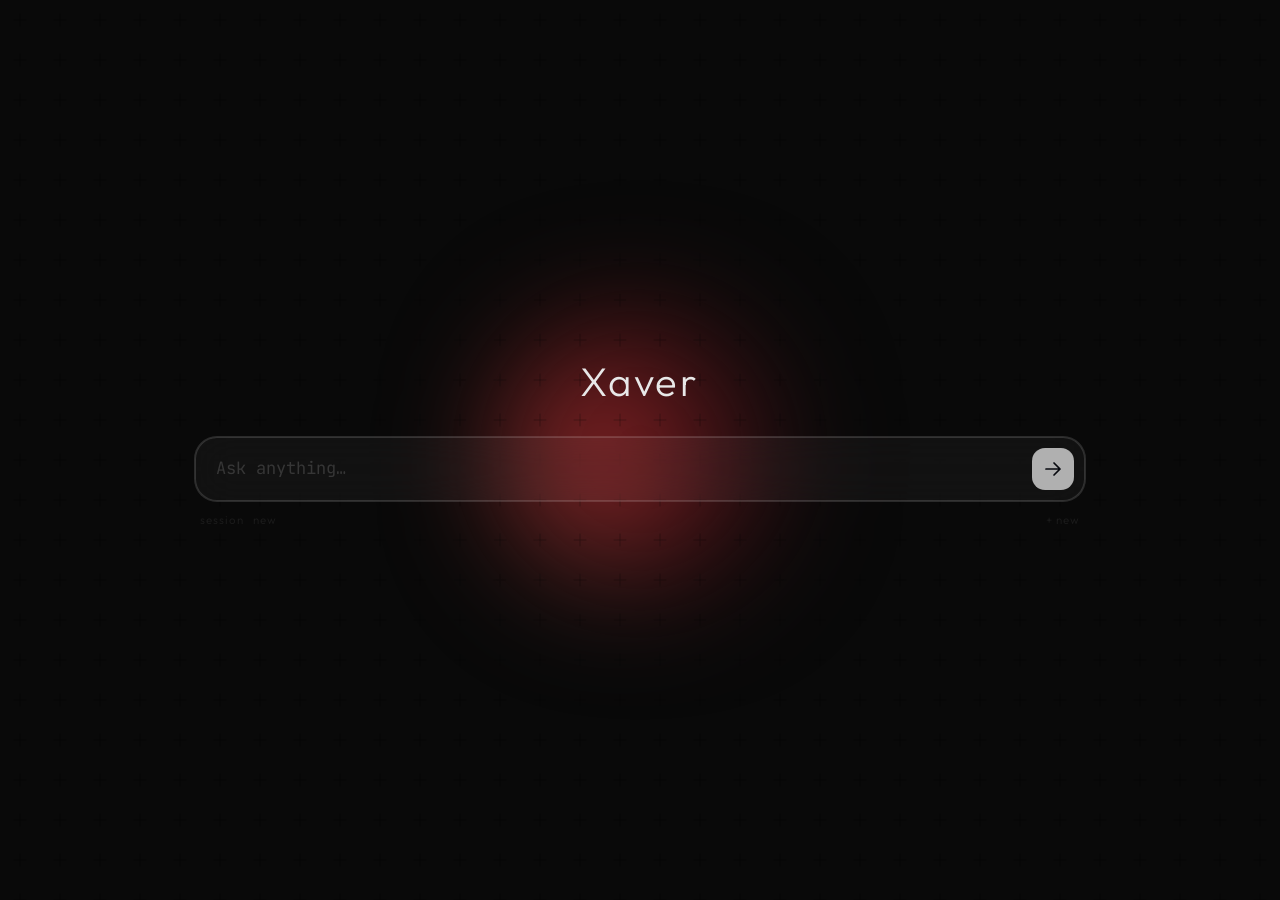
==== commit 5fda43e5: "fixes" ====
--- a/shard/web/chat/index.html
+++ b/shard/web/chat/index.html
@@ -253,15 +253,30 @@
 			width: fit-content;
 			margin: 0 auto;
 			padding-bottom: 14px;
-			transition: transform 0.55s var(--ease), opacity 0.45s var(--ease);
-			transform-origin: center center;
+			pointer-events: none;
+			user-select: none;
+		}
+
+		/* ── Xaver header (appears after first response) ─────────────────── */
+		#xaver-header {
+			display: none;
+			font-family: var(--font-ui);
+			font-size: 1.1rem;
+			font-weight: 300;
+			letter-spacing: 0.13em;
+			text-transform: uppercase;
+			color: var(--text-muted);
+			width: fit-content;
+			padding: 28px 0 6px;
+			opacity: 0;
+			transition: transform 0.65s var(--ease), opacity 0.5s var(--ease);
 			pointer-events: none;
 			user-select: none;
 			will-change: transform;
 		}
 
-		#app.chat-active #wordmark {
-			display: none;
+		#app.chat-active #xaver-header {
+			display: block;
 		}
 
 		/* ── Input area ──────────────────────────────────────────────────── */
@@ -441,10 +456,11 @@
 <body>
 <canvas id="gpu-canvas"></canvas>
 <div id="app">
+		<div id="xaver-header">Xaver</div>
 		<div id="messages"></div>
 
 		<div id="input-area">
-			<div id="wordmark">Xaber</div>
+			<div id="wordmark">Xaver</div>
 			<div id="input-glass">
 				<textarea id="input" rows="1" placeholder="Ask anything…" autocomplete="off" spellcheck="false"></textarea>
 				<button id="send">
@@ -540,7 +556,7 @@
 
 				const roleEl = document.createElement('div');
 				roleEl.className = 'message__role';
-				roleEl.textContent = msg.role === 'user' ? 'you' : 'shard';
+				roleEl.textContent = msg.role === 'user' ? 'you' : 'Xaver';
 
 				const body = document.createElement('div');
 				body.className = 'message__body';
@@ -579,15 +595,21 @@
 				this.sendEl = document.getElementById('send');
 				this.sessionNameEl = document.getElementById('session-name');
 				this.wordmarkEl = document.getElementById('wordmark');
-				this._wordmarkDocked = false;
-				this.inputEl.addEventListener('input', () => { this._resize(); this._updateWordmark(); });
+				this.headerEl = document.getElementById('xaver-header');
+				this.inputAreaEl = document.getElementById('input-area');
+				this._headerShown = false;
+				this.inputEl.addEventListener('input', () => this._resize());
 				document.getElementById('session-new').addEventListener('click', () => {
 					State.setActive(State.createSession());
 					this.messagesEl.innerHTML = '';
 					this.appEl.classList.remove('chat-active');
 					App.started = false;
 					this.updateSessionDisplay(null);
-					this._undockWordmark();
+					this._headerShown = false;
+					this.wordmarkEl.style.cssText = '';
+					this.headerEl.style.cssText = '';
+					this.inputAreaEl.style.transform = '';
+					this.inputAreaEl.style.transition = '';
 					this.inputEl.focus();
 				});
 				this.updateSessionDisplay(null);
@@ -602,7 +624,43 @@
 				this.inputEl.style.height = Math.min(this.inputEl.scrollHeight, 200) + 'px';
 			},
 			activateChat() {
+				const before = this.inputAreaEl.getBoundingClientRect();
 				this.appEl.classList.add('chat-active');
+				void this.inputAreaEl.offsetHeight; // force reflow
+				const after = this.inputAreaEl.getBoundingClientRect();
+				const dy = before.top - after.top;
+				if (Math.abs(dy) > 1) {
+					this.inputAreaEl.style.transition = 'none';
+					this.inputAreaEl.style.transform = `translateY(${dy}px)`;
+					requestAnimationFrame(() => requestAnimationFrame(() => {
+						this.inputAreaEl.style.transition = 'transform 0.65s var(--ease)';
+						this.inputAreaEl.style.transform = '';
+					}));
+				}
+			},
+			flyWordmarkToHeader() {
+				if (this._headerShown) return;
+				this._headerShown = true;
+				const wR = this.wordmarkEl.getBoundingClientRect();
+				const hR = this.headerEl.getBoundingClientRect();
+				const wCx = wR.left + wR.width / 2;
+				const wCy = wR.top + wR.height / 2;
+				const hCx = hR.left + hR.width / 2;
+				const hCy = hR.top + hR.height / 2;
+				const tx = wCx - hCx;
+				const ty = wCy - hCy;
+				// Fade out wordmark
+				this.wordmarkEl.style.transition = 'opacity 0.25s var(--ease)';
+				this.wordmarkEl.style.opacity = '0';
+				// Start header at wordmark's position, then fly to natural place
+				this.headerEl.style.transition = 'none';
+				this.headerEl.style.transform = `translate(${tx}px, ${ty}px) scale(0.85)`;
+				this.headerEl.style.opacity = '0';
+				requestAnimationFrame(() => requestAnimationFrame(() => {
+					this.headerEl.style.transition = 'transform 0.65s var(--ease), opacity 0.5s var(--ease)';
+					this.headerEl.style.transform = '';
+					this.headerEl.style.opacity = '1';
+				}));
 			},
 			addMessage(msg) {
 				const el = MessageComponent.create(msg);
@@ -624,32 +682,6 @@
 					this.inputEl.focus();
 					this._resize();
 				}
-			},
-			_updateWordmark() {
-				if (this.inputEl.value.length > 0 && !this._wordmarkDocked) {
-					this._dockWordmark();
-				} else if (this.inputEl.value.length === 0 && this._wordmarkDocked) {
-					this._undockWordmark();
-				}
-			},
-			_dockWordmark() {
-				const wR = this.wordmarkEl.getBoundingClientRect();
-				const gR = document.getElementById('input-glass').getBoundingClientRect();
-				const scale = 0.42;
-				const fromX = wR.left + wR.width / 2;
-				const fromY = wR.top + wR.height / 2;
-				const targetX = gR.left + 28;
-				const targetY = gR.top + gR.height / 2;
-				const tx = targetX - fromX;
-				const ty = targetY - fromY;
-				this.wordmarkEl.style.transform = `translate(${tx}px, ${ty}px) scale(${scale})`;
-				this.wordmarkEl.style.opacity = '0.55';
-				this._wordmarkDocked = true;
-			},
-			_undockWordmark() {
-				this.wordmarkEl.style.transform = '';
-				this.wordmarkEl.style.opacity = '';
-				this._wordmarkDocked = false;
 			},
 			getInput() { return this.inputEl.value.trim(); },
 			clearInput() { this.inputEl.value = ''; this.inputEl.style.height = 'auto'; },
@@ -701,10 +733,12 @@
 						sources: result.sources ?? null,
 					});
 					UI.addMessage(reply);
+					UI.flyWordmarkToHeader();
 				} catch (err) {
 					UI.removeThinking(thinking);
 					const errMsg = State.addMessage({ role: 'assistant', content: `Error: ${err.message}`, error: true });
 					UI.addMessage(errMsg);
+					UI.flyWordmarkToHeader();
 				} finally {
 					UI.setLoading(false);
 				}
